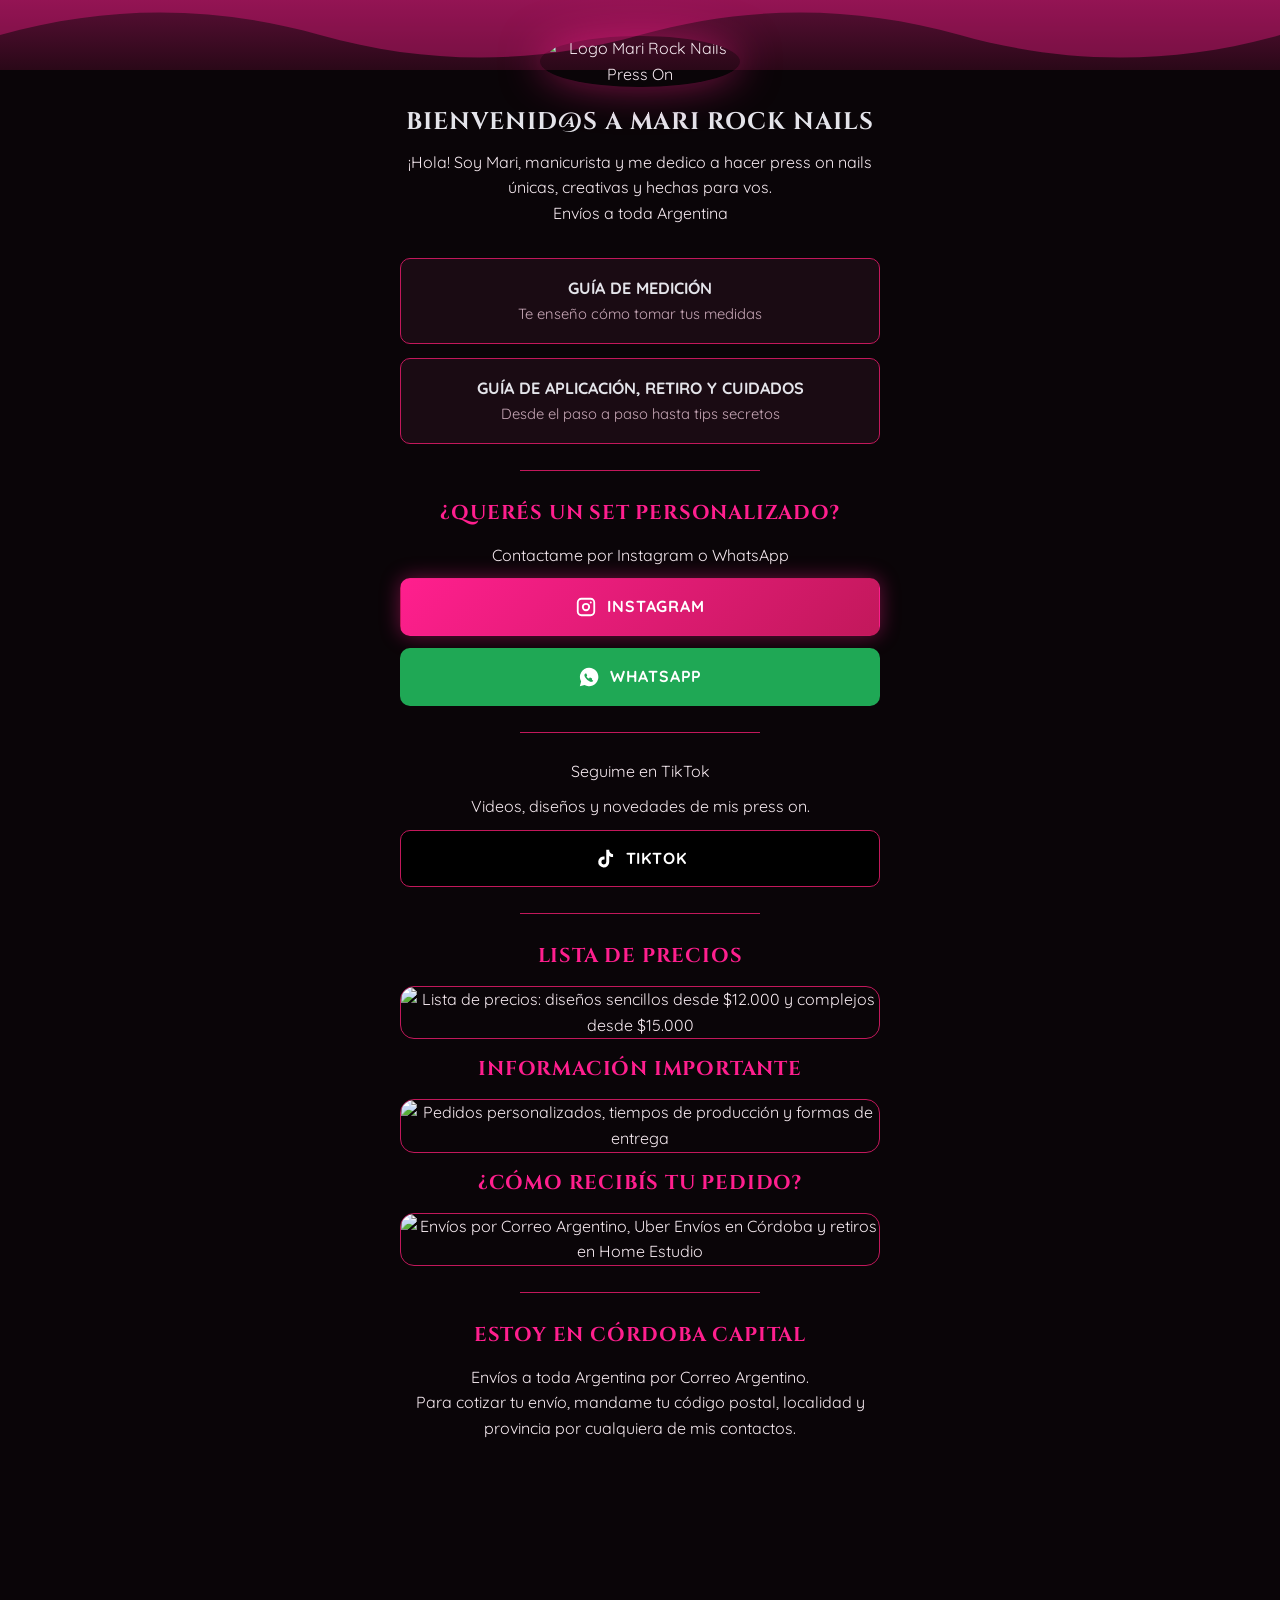
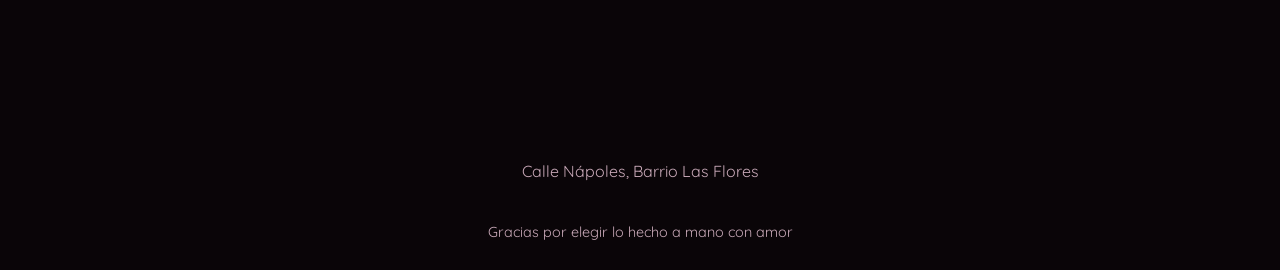
==== index.html @ 76c48ad7 "Add files via upload" ====
<!DOCTYPE html><html lang="es"><head><meta charset="utf-8"><meta name="viewport" content="width=device-width,initial-scale=1"><link rel="preconnect" href="https://fonts.googleapis.com"><link rel="preconnect" href="https://fonts.gstatic.com" crossorigin><link href="https://fonts.googleapis.com/css2?family=Cinzel:wght@600;700&family=Quicksand:wght@500;600;700&display=swap" rel="stylesheet"><link rel="stylesheet" href="style.css"><link rel="icon" href="images/logo.jpg"><title>Mari Rock Nails · Press On</title></head><body><div class="wave"><svg viewBox="0 0 1200 70" preserveAspectRatio="none" aria-hidden="true"><path d="M0 0h1200v35c-100 30-200 30-300 0s-200-30-300 0-200 30-300 0-200-30-300 0z" fill="#ff1f8e" opacity=".35"/></svg></div>
<main><header class="hero"><img class="logo" src="images/logo.jpg" alt="Logo Mari Rock Nails Press On">
<h1>BIENVENID@S A MARI ROCK NAILS</h1>
<p class="sub" style="max-width:480px;margin:8px auto 22px">¡Hola! Soy Mari, manicurista y me dedico a hacer press on nails únicas, creativas y hechas para vos.<br>Envíos a toda Argentina</p></header>
<div style="padding:0 16px">
<a class="gcard" href="medicion.html"><b>GUÍA DE MEDICIÓN</b><span>Te enseño cómo tomar tus medidas</span></a>
<a class="gcard" href="aplicacion.html"><b>GUÍA DE APLICACIÓN, RETIRO Y CUIDADOS</b><span>Desde el paso a paso hasta tips secretos</span></a>
<hr class="div">
<div class="inner"><h2>¿QUERÉS UN SET PERSONALIZADO?</h2><p>Contactame por Instagram o WhatsApp</p></div>
<a class="btn ig" href="https://www.instagram.com/marirock.nail" target="_blank" rel="noopener"><svg viewBox="0 0 24 24"><path d="M7 2h10a5 5 0 0 1 5 5v10a5 5 0 0 1-5 5H7a5 5 0 0 1-5-5V7a5 5 0 0 1 5-5zm0 2a3 3 0 0 0-3 3v10a3 3 0 0 0 3 3h10a3 3 0 0 0 3-3V7a3 3 0 0 0-3-3H7zm5 3.5a4.5 4.5 0 1 1 0 9 4.5 4.5 0 0 1 0-9zm0 2a2.5 2.5 0 1 0 0 5 2.5 2.5 0 0 0 0-5zM17.2 6a1.1 1.1 0 1 1 0 2.2 1.1 1.1 0 0 1 0-2.2z"/></svg> INSTAGRAM</a>
<a class="btn wa" href="https://wa.me/5493541666225" target="_blank" rel="noopener"><svg viewBox="0 0 24 24"><path d="M12 2a10 10 0 0 0-8.6 15L2 22l5.1-1.4A10 10 0 1 0 12 2zm4.600 14.200c-.2.600-1.200 1.100-1.700 1.100-.4.100-1 .1-1.600-.1a12 12 0 0 1-5.200-4.500c-.5-.700-1.100-1.600-1.100-2.600s.5-1.500.7-1.700c.2-.2.400-.3.600-.3h.4c.2 0 .4 0 .5.400l.7 1.600c.1.200.1.300 0 .500l-.4.500c-.1.100-.2.300-.1.500.4.700 1.200 1.600 2.200 2 .2.100.4.100.5-.1l.6-.8c.2-.2.300-.2.500-.1l1.700.8c.2.100.4.200.4.300.1.200.1.800-.1 1.400z"/></svg> WHATSAPP</a>
<hr class="div">
<div class="inner"><p>Seguime en TikTok</p><p>Videos, diseños y novedades de mis press on.</p></div>
<a class="btn tt" href="https://www.tiktok.com/@marirocknail" target="_blank" rel="noopener"><svg viewBox="0 0 24 24"><path d="M16.6 2h-3.2v13.2a2.700 2.700 0 1 1-2.700-2.700c.3 0 .5 0 .8.1V9.3a6 6 0 1 0 5.100 5.900V8.6a7.2 7.2 0 0 0 4.2 1.3V6.700a4.2 4.2 0 0 1-4.2-4.700z"/></svg> TIKTOK</a>
<hr class="div">
<div class="inner"><h2 id="precios">LISTA DE PRECIOS</h2><img class="pic" src="images/lista-de-precios.jpg" alt="Lista de precios: diseños sencillos desde $12.000 y complejos desde $15.000" loading="lazy">
<h2>INFORMACIÓN IMPORTANTE</h2><img class="pic" src="images/informacion-importante.jpg" alt="Pedidos personalizados, tiempos de producción y formas de entrega" loading="lazy">
<h2>¿CÓMO RECIBÍS TU PEDIDO?</h2><img class="pic" src="images/envios.jpg" alt="Envíos por Correo Argentino, Uber Envíos en Córdoba y retiros en Home Estudio" loading="lazy">
<hr class="div"><h2>ESTOY EN CÓRDOBA CAPITAL</h2>
<p>Envíos a toda Argentina por Correo Argentino.<br>Para cotizar tu envío, mandame tu código postal, localidad y provincia por cualquiera de mis contactos.</p>
<iframe class="map" title="Mapa: Calle Nápoles, Barrio Las Flores, Córdoba Capital" loading="lazy" referrerpolicy="no-referrer-when-downgrade" src="https://maps.google.com/maps?q=Calle%20Napoles%2C%20Barrio%20Las%20Flores%2C%20C%C3%B3rdoba%2C%20Argentina&output=embed"></iframe><p style="margin-top:10px;color:var(--muted)">Calle Nápoles, Barrio Las Flores</p></div></div></main>
<footer>Gracias por elegir lo hecho a mano con amor</footer></body></html>
---- style.css ----
:root{--bg:#0a0508;--panel:#1a0b13;--pink:#ff1f8e;--pink2:#c2185b;--silver:#e4e4ea;--muted:#c9a9b8;--text:#f6eaf0}
*{box-sizing:border-box;margin:0}
html{scroll-behavior:smooth}
body{background:var(--bg);color:var(--text);font-family:'Quicksand',system-ui,sans-serif;line-height:1.6}
h1,h2,h3{font-family:'Cinzel',serif;letter-spacing:.04em;text-align:center}
h1{font-size:1.5rem;color:var(--silver)}
h2{font-size:1.25rem;color:var(--pink);margin-bottom:14px}
h3{font-size:1rem;color:var(--silver);margin:20px 0 6px}
p{margin-bottom:10px}
a{color:var(--pink)}
.nav{position:sticky;top:0;z-index:5;display:flex;justify-content:flex-end;gap:22px;padding:14px 20px;background:rgba(10,5,8,.95);border-bottom:1px solid var(--pink2);font-size:.9rem}
.nav a{color:var(--muted);text-decoration:none;letter-spacing:.05em}
.nav a[aria-current]{color:var(--pink)}
.wave{height:70px;background:linear-gradient(#5a0f35,#2a0818)}
.wave svg{display:block;width:100%;height:70px}
.hero{text-align:center;padding:0 16px 10px}
.logo{display:block;width:200px;max-width:55%;margin:-34px auto 16px;border-radius:50%;box-shadow:0 0 40px rgba(255,31,142,.5);position:relative}
.inner{max-width:480px;margin:0 auto;text-align:center}
.sec{padding:44px 20px;scroll-margin-top:50px}
.sec:nth-of-type(even){background:rgba(255,31,142,.07)}
.sec ol,.sec ul{text-align:left;padding-left:22px;margin:0 auto 12px;max-width:400px}
.sec li{margin-bottom:8px}
.gcard{display:block;max-width:480px;margin:0 auto 14px;padding:16px;text-align:center;text-decoration:none;color:var(--text);background:var(--panel);border:1.5px solid var(--pink2);border-radius:10px;transition:transform .2s,border-color .2s}
.gcard:hover{transform:translateY(-2px);border-color:var(--pink)}
.gcard b{display:block;color:var(--silver);font-size:1.02rem}
.gcard span{color:var(--muted);font-size:.92rem}
hr.div{border:0;height:1px;background:var(--pink2);max-width:240px;margin:26px auto}
.btn{display:flex;align-items:center;justify-content:center;gap:10px;max-width:480px;margin:0 auto 12px;padding:15px 18px;border-radius:10px;color:#fff;text-decoration:none;font-weight:700;letter-spacing:.05em;border:1.5px solid transparent;transition:transform .2s}
.btn:hover{transform:translateY(-2px)}
.btn svg{width:22px;height:22px;fill:currentColor;flex:none}
.ig{background:linear-gradient(135deg,var(--pink),var(--pink2));box-shadow:0 0 20px rgba(255,31,142,.4)}
.wa{background:#1fa855}
.tt{background:#000;border-color:var(--pink2)}
.pic{width:100%;max-width:480px;display:block;margin:14px auto;border-radius:14px;border:1.5px solid var(--pink2)}
.map{border:0;width:100%;max-width:480px;height:280px;border-radius:12px;margin-top:10px}
.note{background:var(--panel);border:1.5px dashed var(--pink);border-radius:12px;padding:14px 16px;text-align:left;max-width:400px;margin:12px auto}
.logo-s{display:block;width:140px;margin:0 auto 12px;border-radius:50%}
.heart{color:var(--pink);font-size:1.6rem;margin:10px 0}
footer{text-align:center;color:var(--muted);padding:26px;font-size:.9rem}
:focus-visible{outline:3px solid var(--silver);outline-offset:3px}
@media(prefers-reduced-motion:reduce){*{transition:none!important;scroll-behavior:auto!important}}
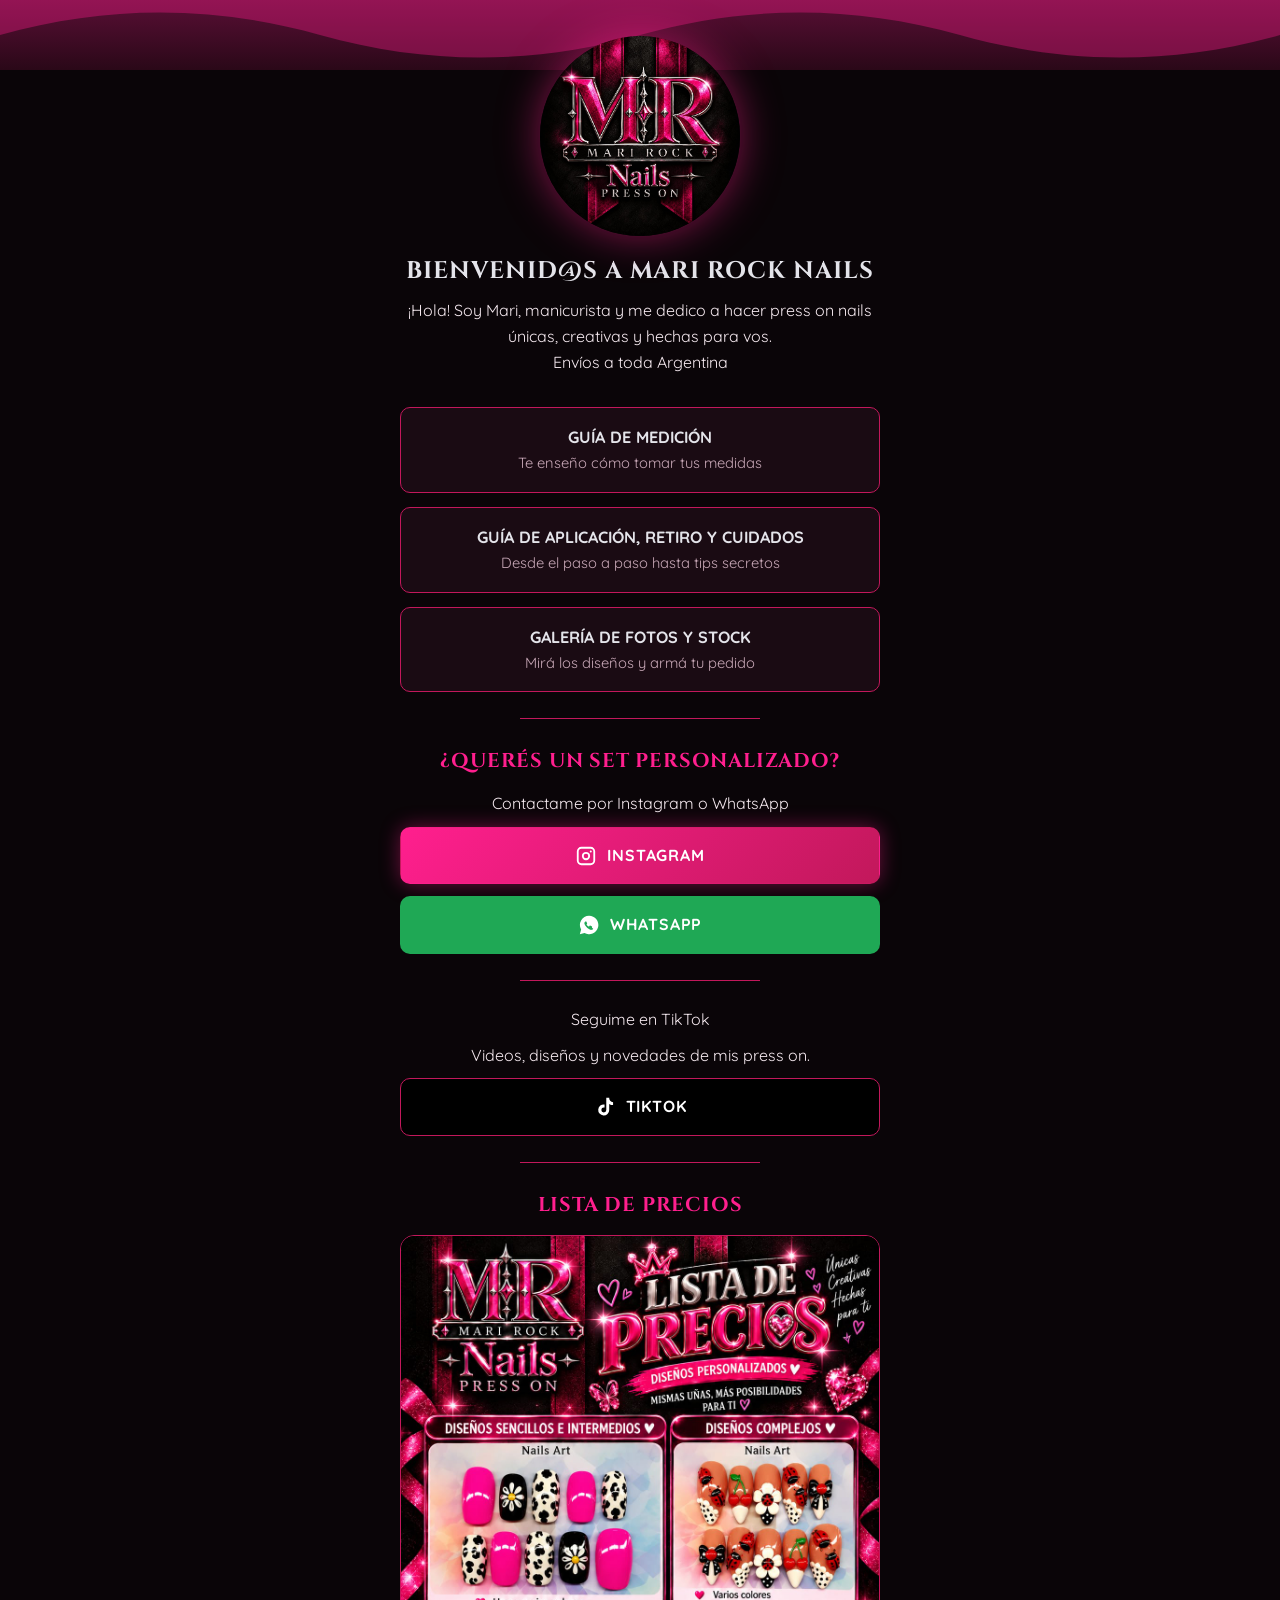
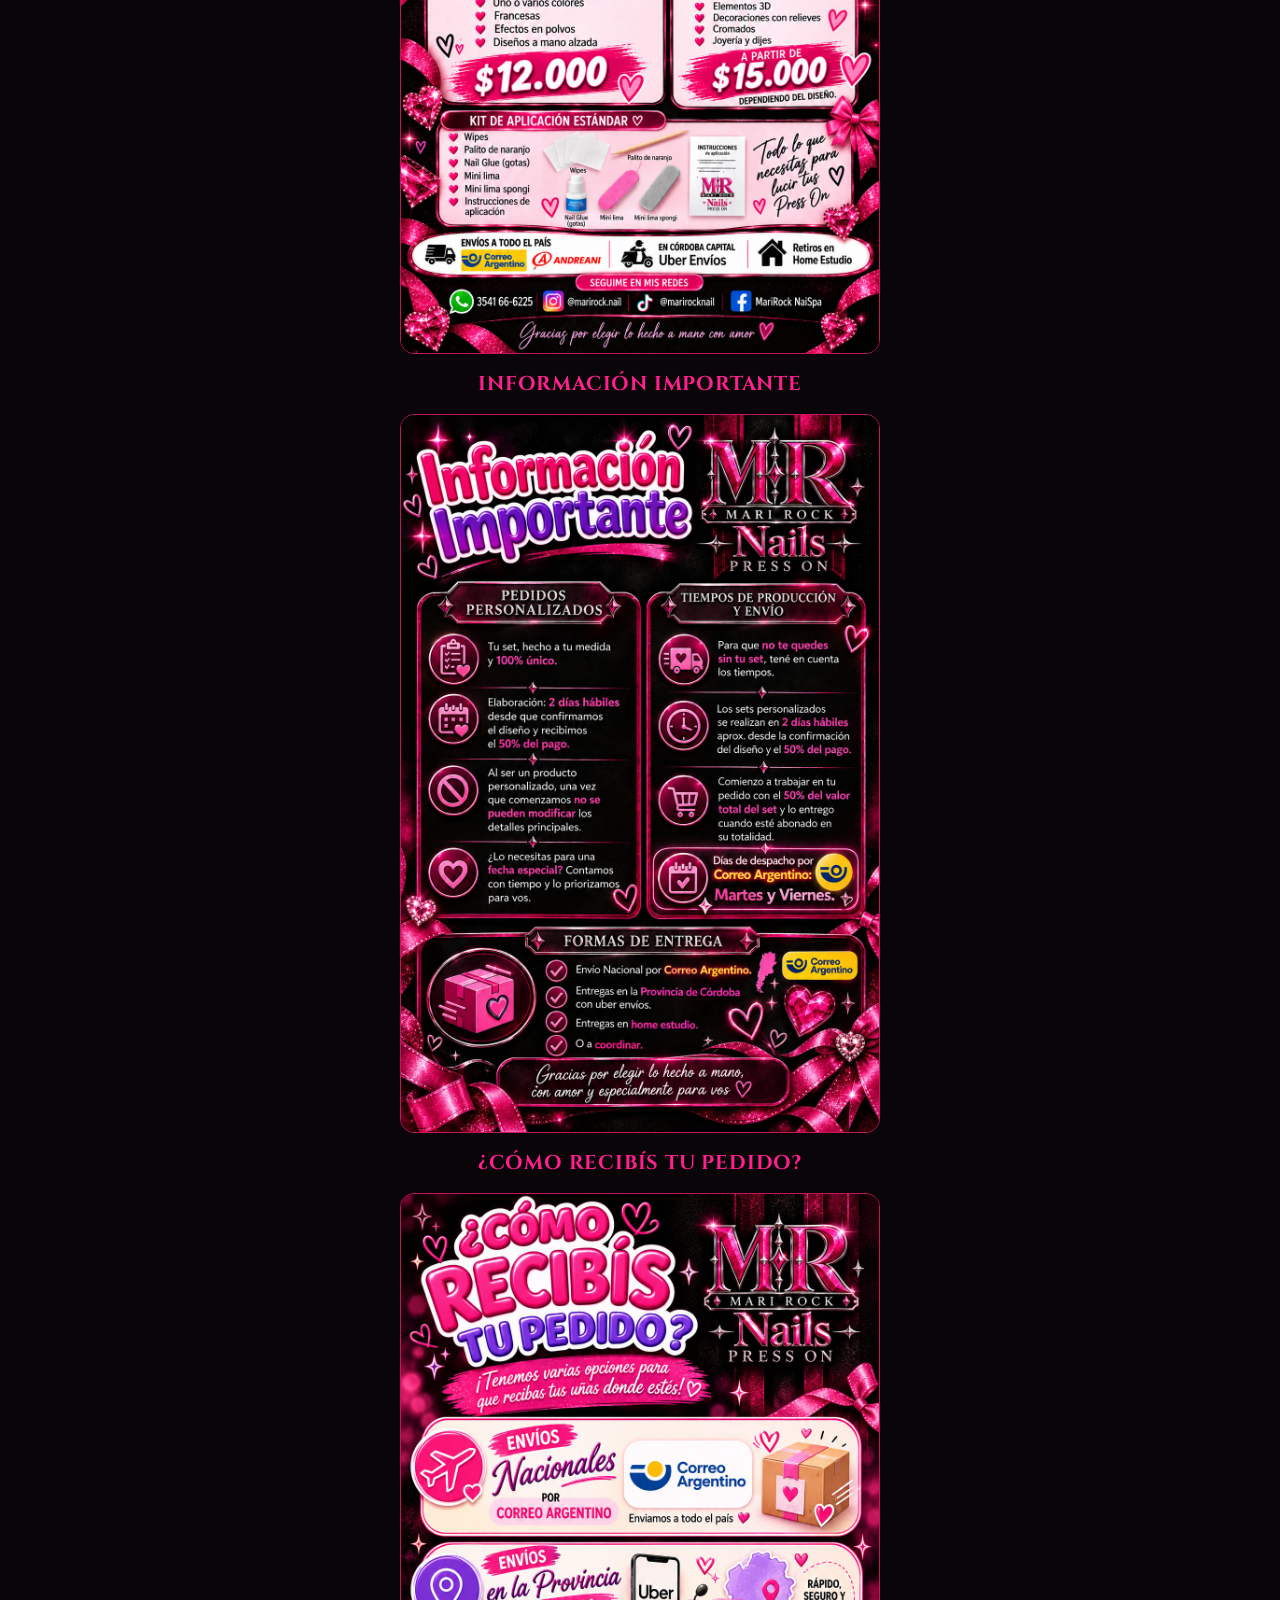
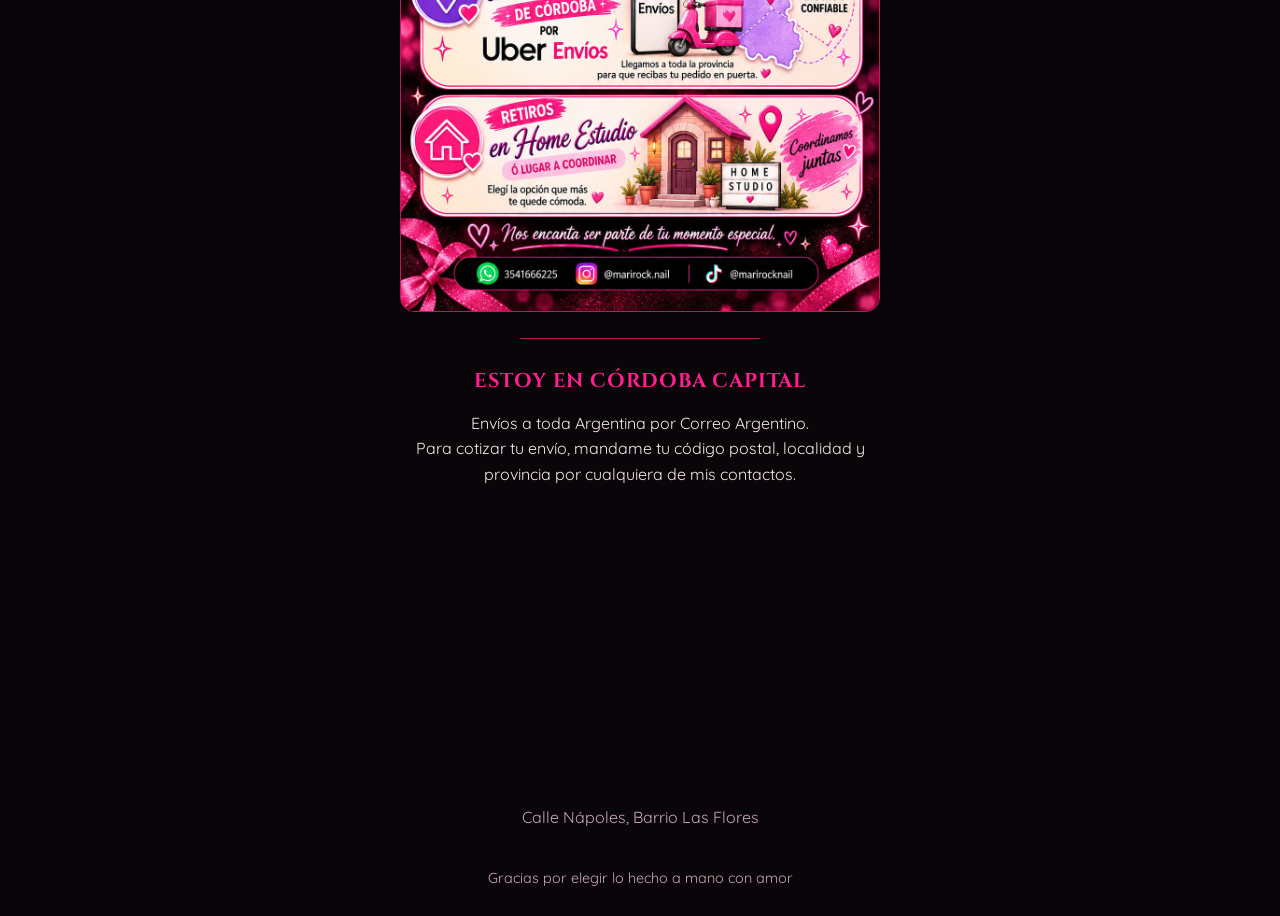
==== commit 511d1fdb: "Add files via upload" ====
--- a/index.html
+++ b/index.html
@@ -5,6 +5,7 @@
 <div style="padding:0 16px">
 <a class="gcard" href="medicion.html"><b>GUÍA DE MEDICIÓN</b><span>Te enseño cómo tomar tus medidas</span></a>
 <a class="gcard" href="aplicacion.html"><b>GUÍA DE APLICACIÓN, RETIRO Y CUIDADOS</b><span>Desde el paso a paso hasta tips secretos</span></a>
+<a class="gcard" href="galeria.html"><b>GALERÍA DE FOTOS Y STOCK</b><span>Mirá los diseños y armá tu pedido</span></a>
 <hr class="div">
 <div class="inner"><h2>¿QUERÉS UN SET PERSONALIZADO?</h2><p>Contactame por Instagram o WhatsApp</p></div>
 <a class="btn ig" href="https://www.instagram.com/marirock.nail" target="_blank" rel="noopener"><svg viewBox="0 0 24 24"><path d="M7 2h10a5 5 0 0 1 5 5v10a5 5 0 0 1-5 5H7a5 5 0 0 1-5-5V7a5 5 0 0 1 5-5zm0 2a3 3 0 0 0-3 3v10a3 3 0 0 0 3 3h10a3 3 0 0 0 3-3V7a3 3 0 0 0-3-3H7zm5 3.5a4.5 4.5 0 1 1 0 9 4.5 4.5 0 0 1 0-9zm0 2a2.5 2.5 0 1 0 0 5 2.5 2.5 0 0 0 0-5zM17.2 6a1.1 1.1 0 1 1 0 2.2 1.1 1.1 0 0 1 0-2.2z"/></svg> INSTAGRAM</a>
--- a/style.css
+++ b/style.css
@@ -9,7 +9,7 @@
 h3{font-size:1rem;color:var(--silver);margin:20px 0 6px}
 p{margin-bottom:10px}
 a{color:var(--pink)}
-.nav{position:sticky;top:0;z-index:5;display:flex;justify-content:flex-end;gap:22px;padding:14px 20px;background:rgba(10,5,8,.95);border-bottom:1px solid var(--pink2);font-size:.9rem}
+.nav{position:sticky;top:0;z-index:5;display:flex;flex-wrap:wrap;justify-content:flex-end;gap:8px 22px;padding:14px 20px;background:rgba(10,5,8,.95);border-bottom:1px solid var(--pink2);font-size:.9rem}
 .nav a{color:var(--muted);text-decoration:none;letter-spacing:.05em}
 .nav a[aria-current]{color:var(--pink)}
 .wave{height:70px;background:linear-gradient(#5a0f35,#2a0818)}
@@ -40,3 +40,22 @@
 footer{text-align:center;color:var(--muted);padding:26px;font-size:.9rem}
 :focus-visible{outline:3px solid var(--silver);outline-offset:3px}
 @media(prefers-reduced-motion:reduce){*{transition:none!important;scroll-behavior:auto!important}}
+
+.gal{max-width:980px;margin:0 auto;padding:0 16px;display:grid;grid-template-columns:repeat(auto-fill,minmax(220px,1fr));gap:18px}
+.item{background:var(--panel);border:1.5px solid var(--pink2);border-radius:14px;overflow:hidden;display:flex;flex-direction:column}
+.item img{width:100%;display:block;background:#000}
+.item .t{padding:10px 12px 0;text-align:center;font-weight:700;color:var(--silver)}
+.add{margin:10px 12px 12px;padding:12px;border:0;border-radius:10px;background:linear-gradient(135deg,var(--pink),var(--pink2));color:#fff;font:700 .95rem 'Quicksand',sans-serif;cursor:pointer}
+.add:hover{filter:brightness(1.1)}
+.add:disabled{background:#333;color:#999;cursor:not-allowed}
+.cartbtn{position:fixed;right:16px;bottom:16px;z-index:20;display:flex;align-items:center;gap:8px;padding:14px 18px;border:1.5px solid var(--silver);border-radius:999px;background:var(--pink2);color:#fff;font:700 1rem 'Quicksand',sans-serif;cursor:pointer;box-shadow:0 0 24px rgba(255,31,142,.6)}
+.cartbtn svg{width:22px;height:22px;fill:currentColor}
+.panel{position:fixed;inset:auto 0 0 0;z-index:30;max-height:80vh;overflow:auto;background:var(--panel);border-top:2px solid var(--pink);border-radius:18px 18px 0 0;padding:18px 20px 24px;transform:translateY(105%);transition:transform .3s}
+.panel.open{transform:none}
+.panel .in{max-width:520px;margin:0 auto}
+.row{display:flex;align-items:center;gap:10px;padding:8px 0;border-bottom:1px solid var(--pink2)}
+.row img{width:48px;height:48px;object-fit:cover;border-radius:8px}
+.row span{flex:1}
+.row button,.close{border:1px solid var(--pink2);background:transparent;color:var(--text);border-radius:8px;padding:4px 10px;cursor:pointer;font:inherit}
+.toast{position:fixed;left:50%;bottom:84px;transform:translateX(-50%);background:var(--pink2);color:#fff;padding:10px 18px;border-radius:999px;z-index:40;opacity:0;pointer-events:none;transition:opacity .25s}
+.toast.on{opacity:1}
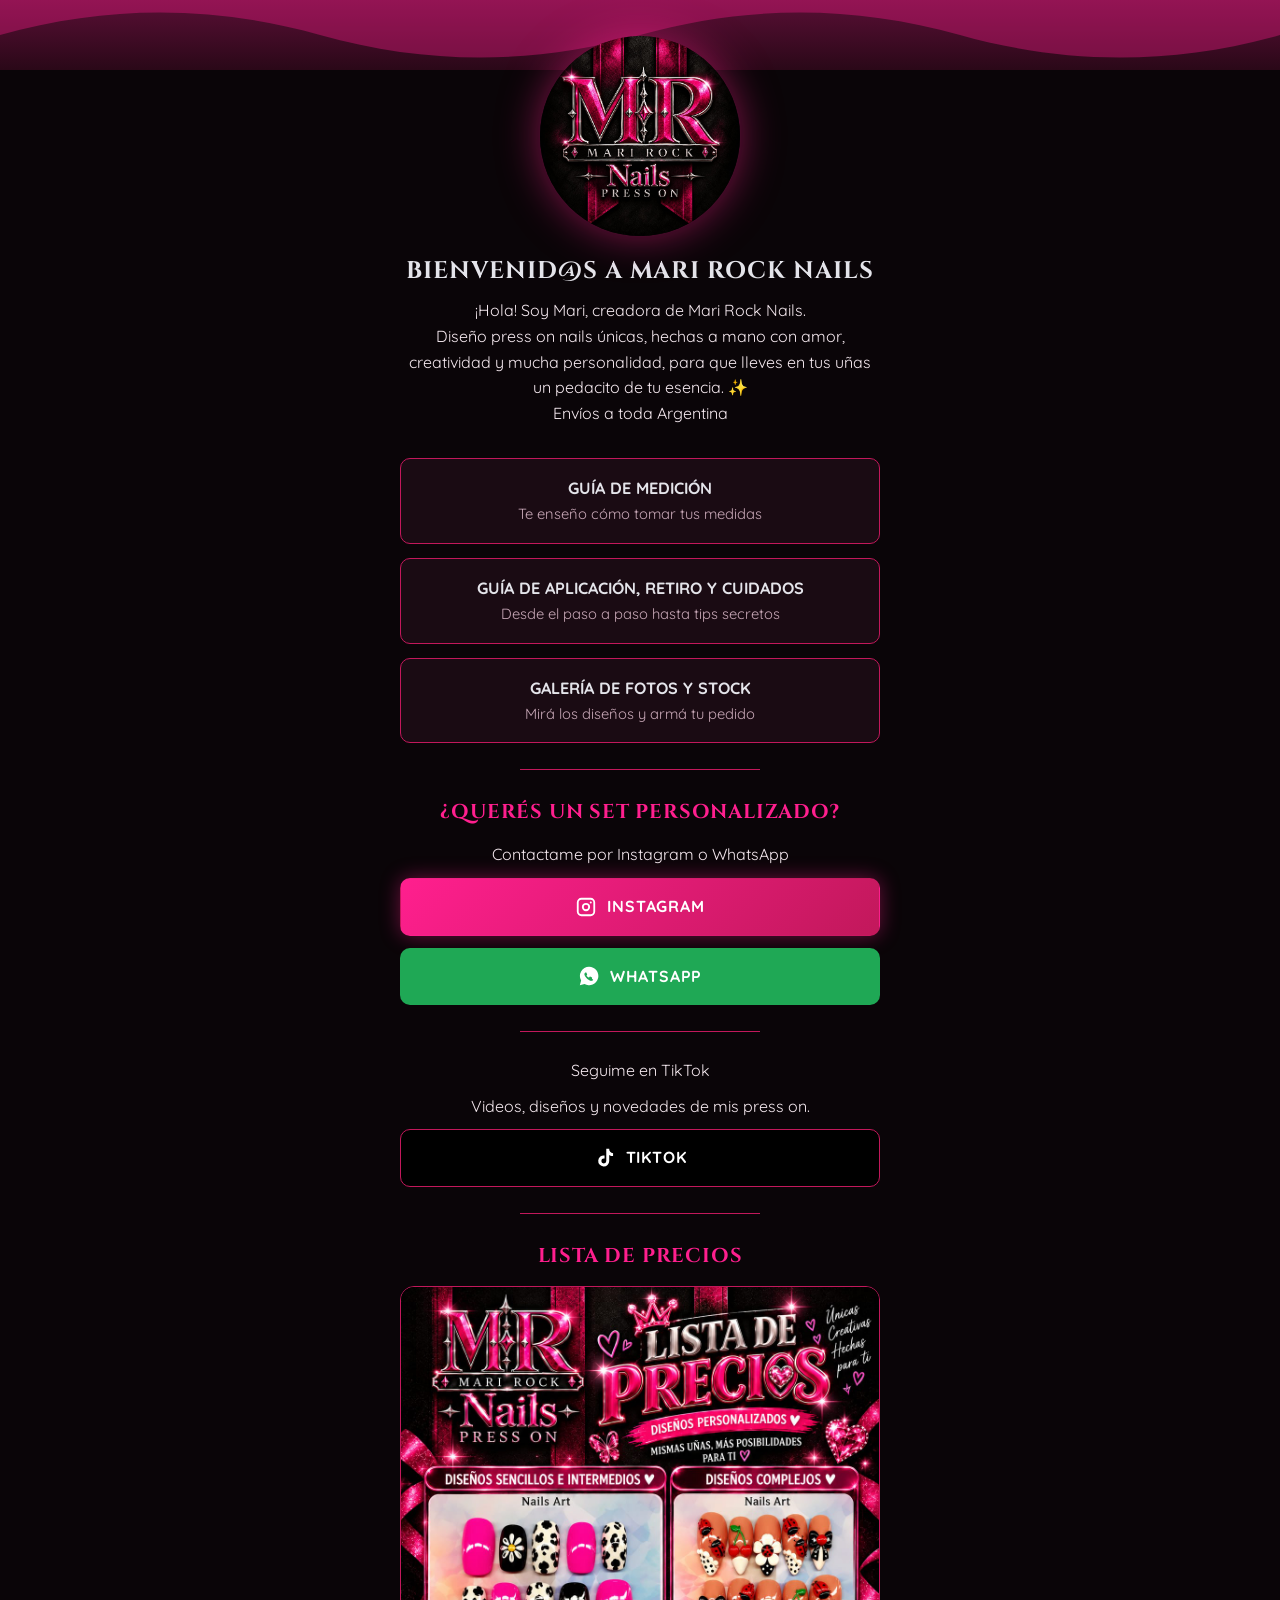
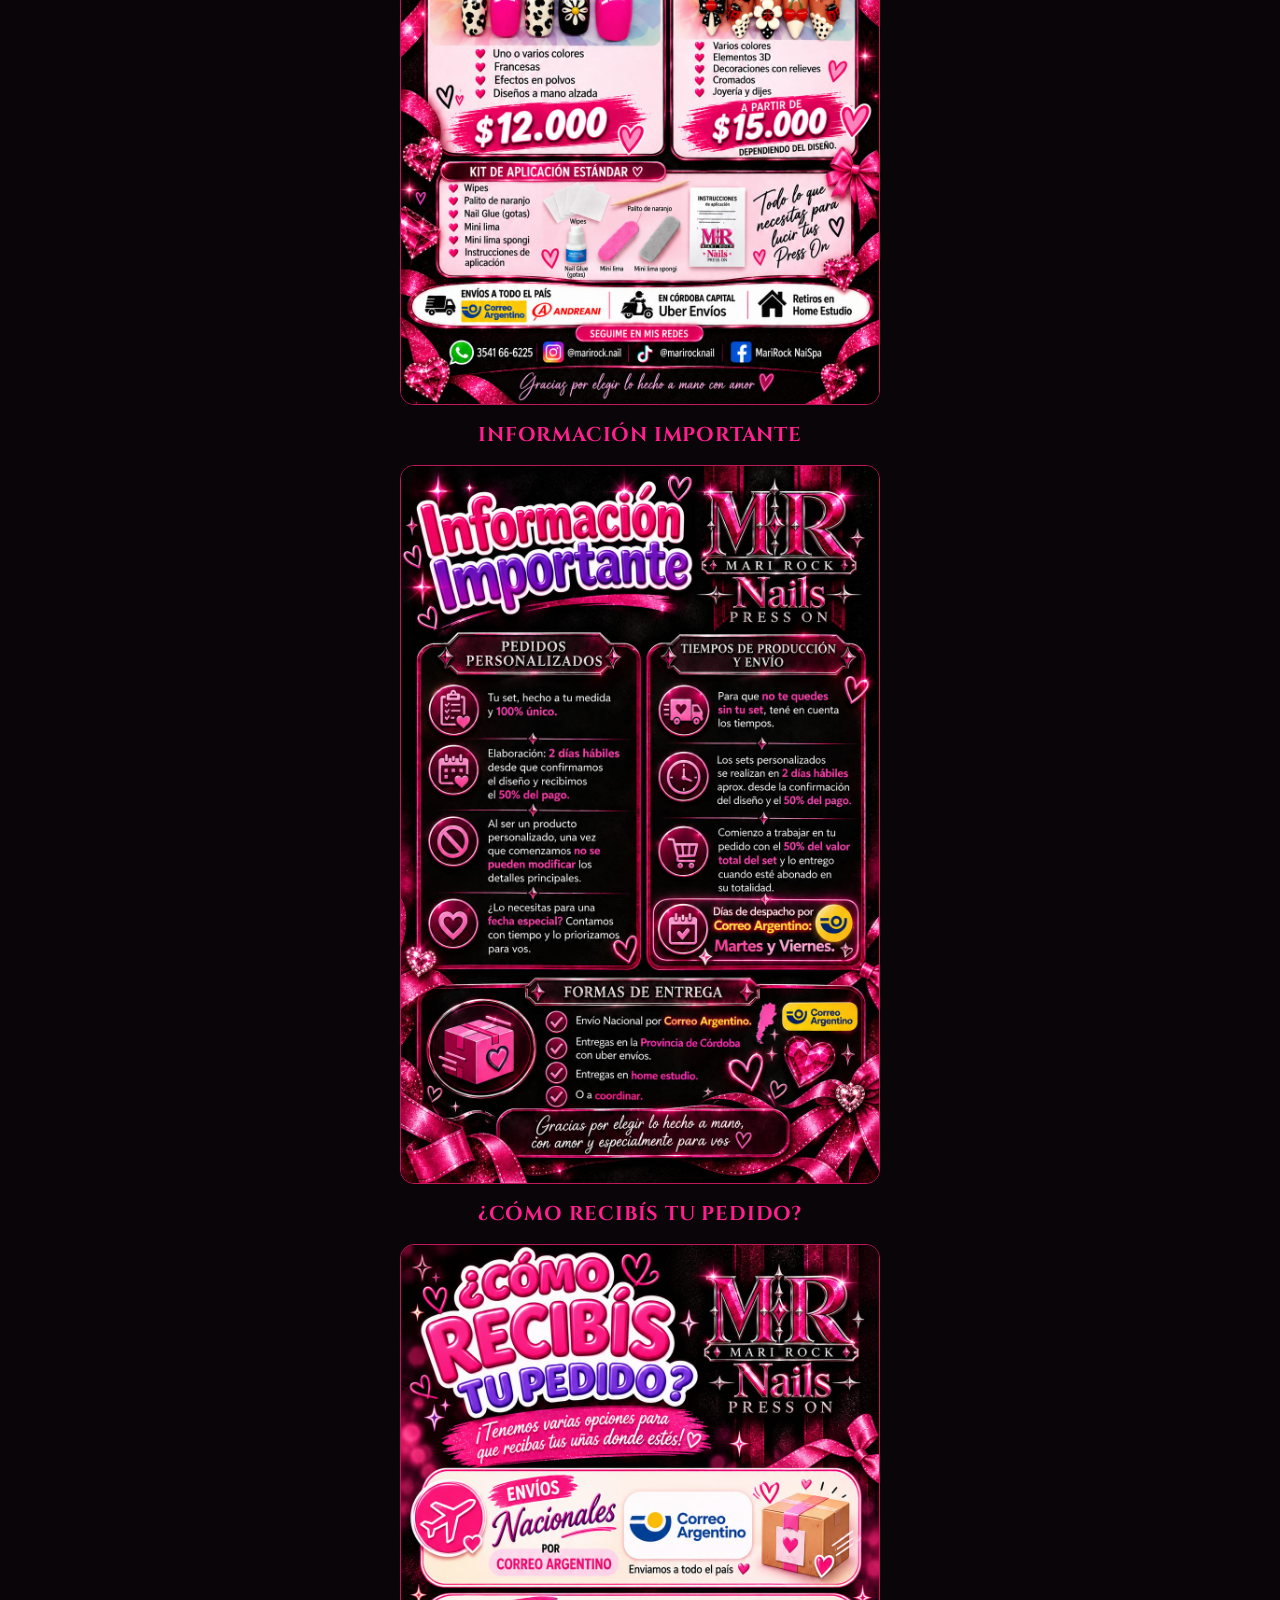
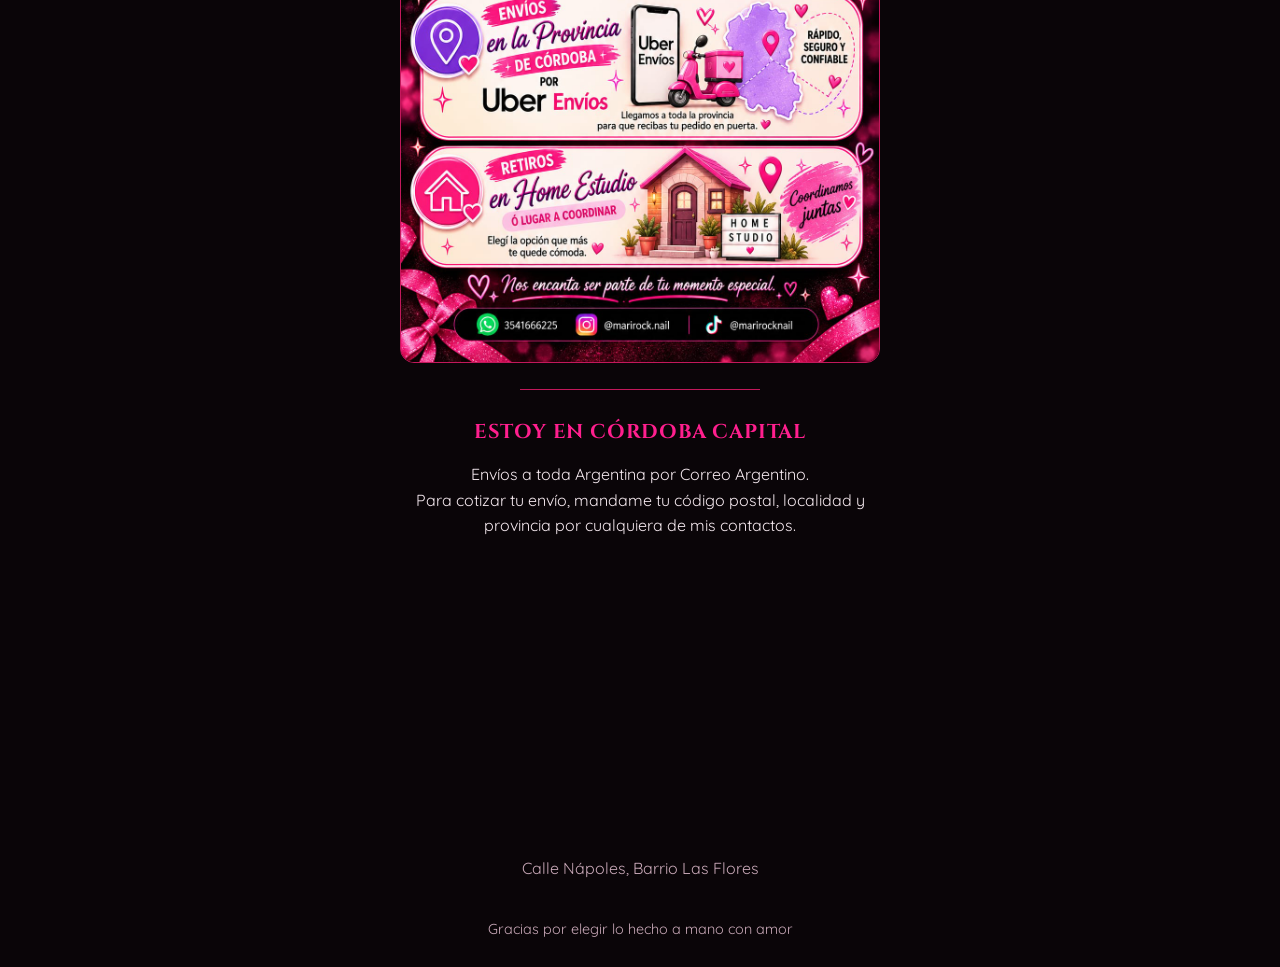
==== commit a8599419: "Rename index to index.html" ====
--- a/index.html
+++ b/index.html
@@ -1,7 +1,7 @@
 <!DOCTYPE html><html lang="es"><head><meta charset="utf-8"><meta name="viewport" content="width=device-width,initial-scale=1"><link rel="preconnect" href="https://fonts.googleapis.com"><link rel="preconnect" href="https://fonts.gstatic.com" crossorigin><link href="https://fonts.googleapis.com/css2?family=Cinzel:wght@600;700&family=Quicksand:wght@500;600;700&display=swap" rel="stylesheet"><link rel="stylesheet" href="style.css"><link rel="icon" href="images/logo.jpg"><title>Mari Rock Nails · Press On</title></head><body><div class="wave"><svg viewBox="0 0 1200 70" preserveAspectRatio="none" aria-hidden="true"><path d="M0 0h1200v35c-100 30-200 30-300 0s-200-30-300 0-200 30-300 0-200-30-300 0z" fill="#ff1f8e" opacity=".35"/></svg></div>
 <main><header class="hero"><img class="logo" src="images/logo.jpg" alt="Logo Mari Rock Nails Press On">
 <h1>BIENVENID@S A MARI ROCK NAILS</h1>
-<p class="sub" style="max-width:480px;margin:8px auto 22px">¡Hola! Soy Mari, manicurista y me dedico a hacer press on nails únicas, creativas y hechas para vos.<br>Envíos a toda Argentina</p></header>
+<p class="sub" style="max-width:480px;margin:8px auto 22px">¡Hola! Soy Mari, creadora de Mari Rock Nails.<br>Diseño press on nails únicas, hechas a mano con amor, creatividad y mucha personalidad, para que lleves en tus uñas un pedacito de tu esencia. ✨<br>Envíos a toda Argentina</p></header>
 <div style="padding:0 16px">
 <a class="gcard" href="medicion.html"><b>GUÍA DE MEDICIÓN</b><span>Te enseño cómo tomar tus medidas</span></a>
 <a class="gcard" href="aplicacion.html"><b>GUÍA DE APLICACIÓN, RETIRO Y CUIDADOS</b><span>Desde el paso a paso hasta tips secretos</span></a>
@@ -20,4 +20,4 @@
 <hr class="div"><h2>ESTOY EN CÓRDOBA CAPITAL</h2>
 <p>Envíos a toda Argentina por Correo Argentino.<br>Para cotizar tu envío, mandame tu código postal, localidad y provincia por cualquiera de mis contactos.</p>
 <iframe class="map" title="Mapa: Calle Nápoles, Barrio Las Flores, Córdoba Capital" loading="lazy" referrerpolicy="no-referrer-when-downgrade" src="https://maps.google.com/maps?q=Calle%20Napoles%2C%20Barrio%20Las%20Flores%2C%20C%C3%B3rdoba%2C%20Argentina&output=embed"></iframe><p style="margin-top:10px;color:var(--muted)">Calle Nápoles, Barrio Las Flores</p></div></div></main>
-<footer>Gracias por elegir lo hecho a mano con amor</footer></body></html>+<footer>Gracias por elegir lo hecho a mano con amor</footer></body></html>
